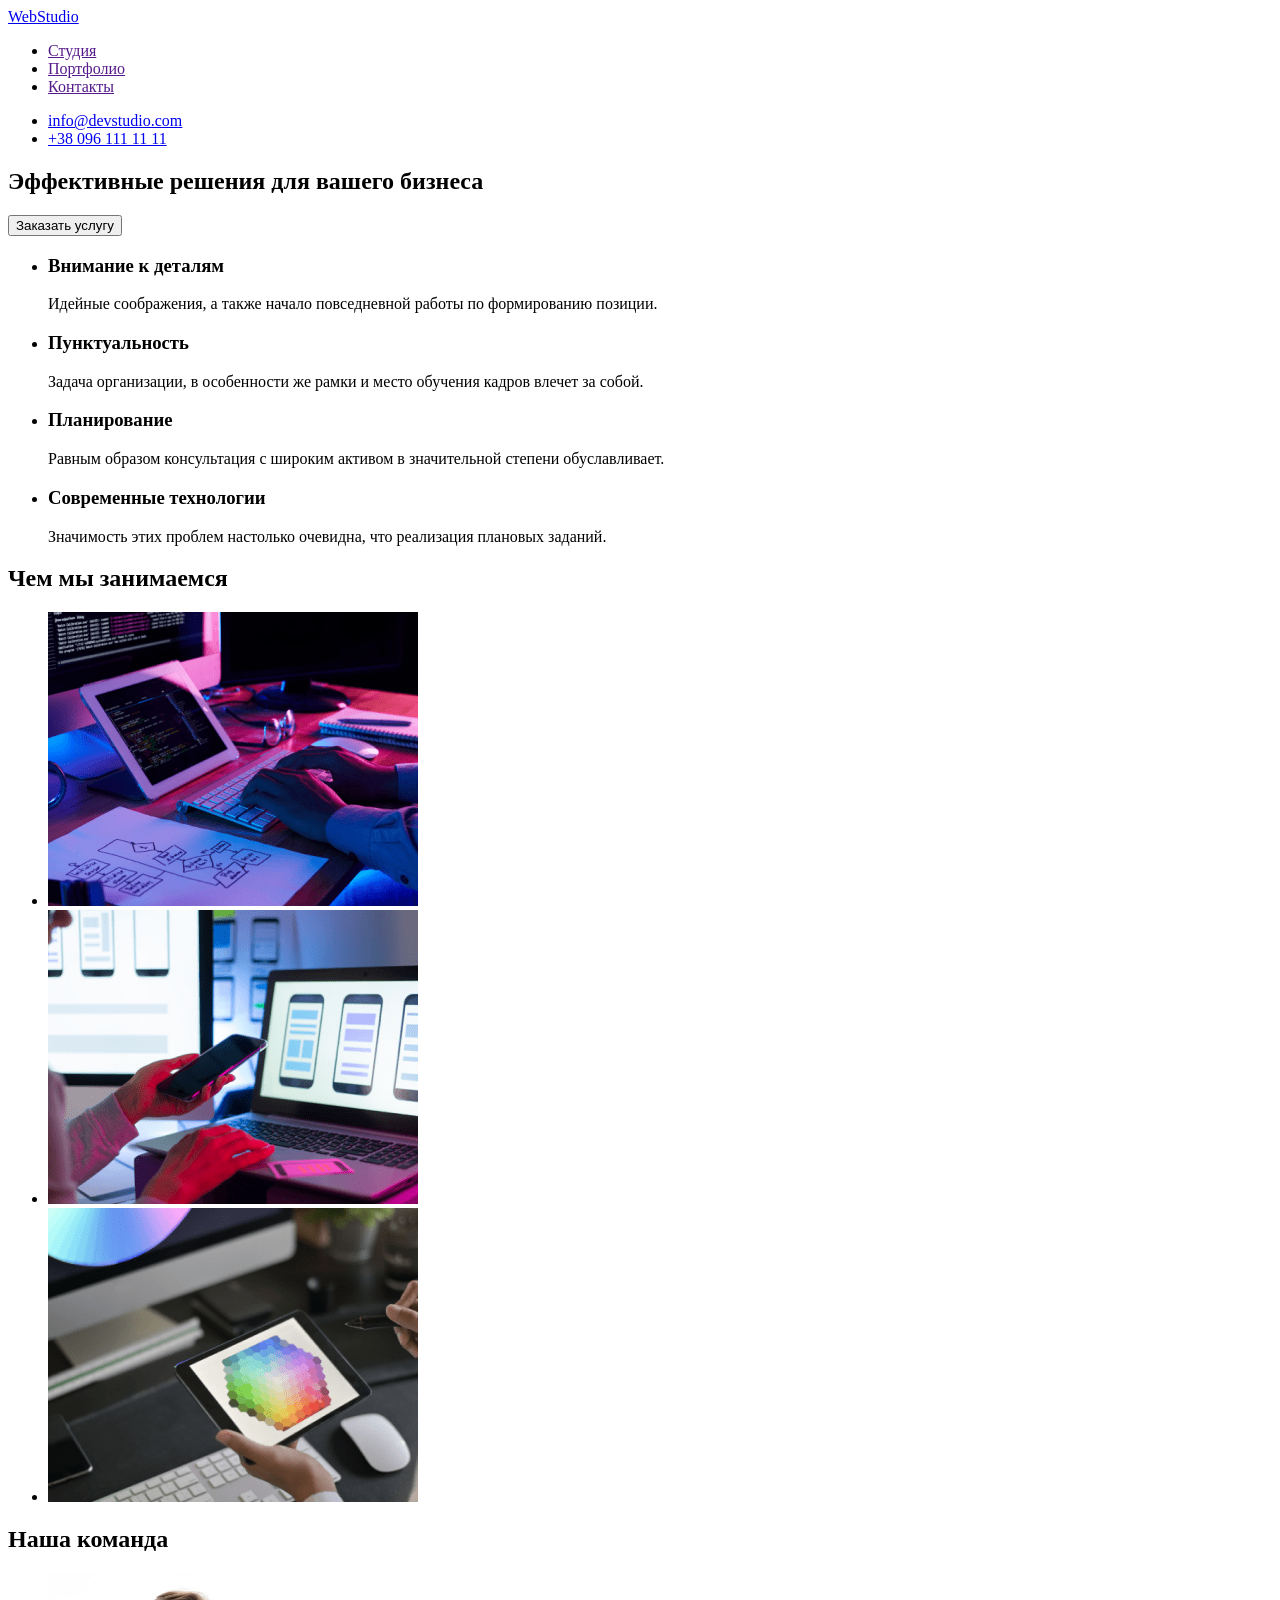
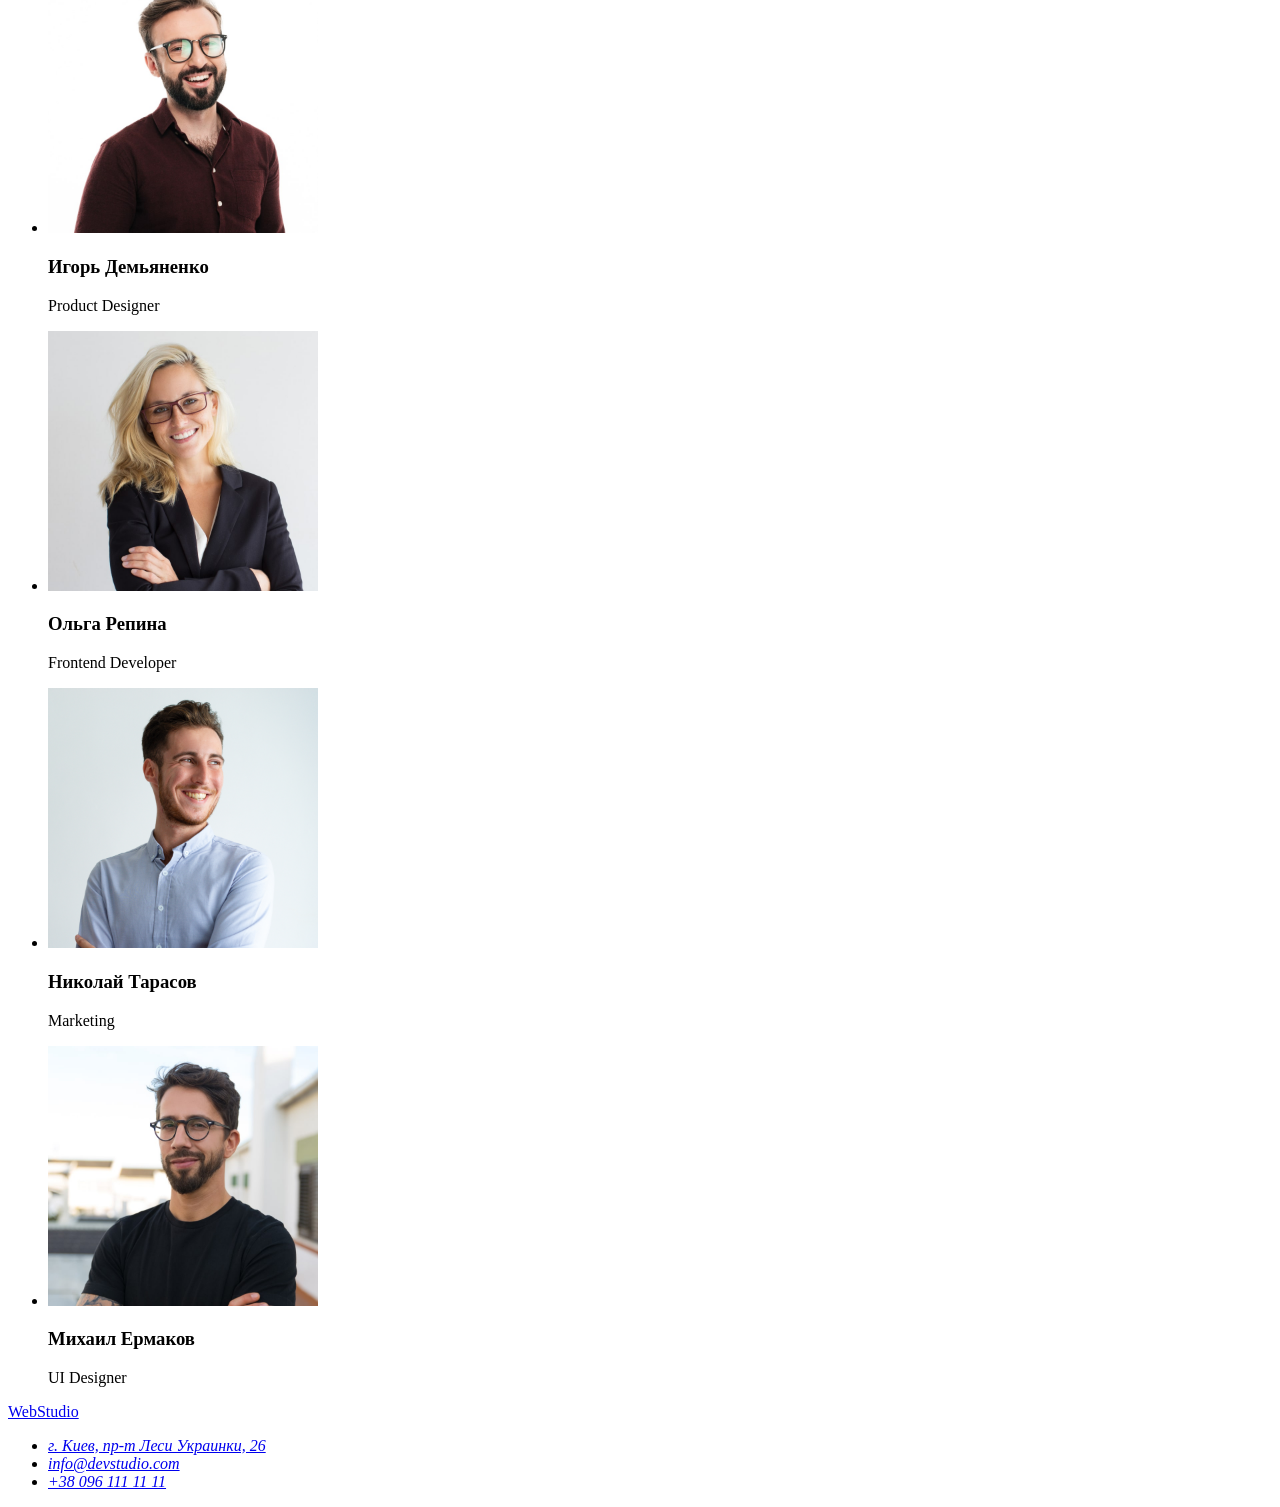
==== index.html @ b65c9125 "bugs fixed" ====
<!DOCTYPE html>
<html lang="ru">

<head>
    <meta charset="UTF-8">
    <meta http-equiv="X-UA-Compatible" content="IE=edge">
    <meta name="viewport" content="width=device-width, initial-scale=1.0">
    <title>Document</title>
</head>

<body>
    <header>
        <nav>
            <a href="/">WebStudio</a>
            <ul>
                <li><a href="">Студия</a></li>
                <li><a href="">Портфолио</a></li>
                <li><a href="">Контакты</a></li>
            </ul>
        </nav>

        <ul>
            <li> <a href="mailto:info@devstudio.com">info@devstudio.com</a></li>
            <li> <a href="tel:+38 096 111 11 11">+38 096 111 11 11</a></li>
        </ul>

        <header>
            <main>

                <section>
                    <h1>
                        Эффективные решения для вашего бизнеса
                    </h1>
                    <button type="Заказать услугу">Заказать услугу </button>
                </section>
                <section>
                    <ul>
                        <li>
                            <h3>Внимание к деталям</h3>
                            <p>Идейные соображения, а также начало повседневной работы по формированию позиции.</p>
                        </li>
                        <li>
                            <h3>Пунктуальность</h3>
                            <p>Задача организации, в особенности же рамки и место обучения кадров влечет за собой.</p>
                        </li>
                        <li>
                            <h3>Планирование</h3>
                            <p>Равным образом консультация с широким активом в значительной степени обуславливает.</p>
                        </li>
                        <li>
                            <h3>Современные технологии</h3>
                            <p>Значимость этих проблем настолько очевидна, что реализация плановых заданий.</p>
                        </li>

                    </ul>
                </section>
                <section>
                    <h2>
                        Чем мы занимаемся
                    </h2>
                    <ul>
                        <li><img src="./img/img-min.png" alt=" веб разроботка " width="370"> </li>
                        <li><img src="./img/img (1)-min.png" alt="мобильная разробка" width="370"> </li>
                        <li><img src="./img/img (2)-min.png" alt="дизайн продукта" width="370"> </li>
                    </ul>
                </section>
                <section>
                    <h2>Наша команда</h2>
                    <ul>
                        <li><img src="./img/img1.jpg" alt="фото нашого работника" width="270">
                            <h3>Игорь Демьяненко</h3>
                            <p>Product Designer</p>
                        </li>
                        <li><img src="./img/img2.jpg" alt="фото нашого работника" width="270">
                            <h3>Ольга Репина</h3>
                            <p>Frontend Developer</p>
                        </li>
                        <li><img src="./img/img3.jpg" alt="фото нашого работника" width="270">
                            <h3>Николай Тарасов</h3>
                            <p>Marketing</p>
                        </li>
                        <li><img src="./img/img4.jpg" alt="фото нашого работника" width="270">
                            <h3>Михаил Ермаков</h3>
                            <p>UI Designer</p>
                        </li>
                    </ul>
                </section>
            </main>
            <footer>
                <a href="/">WebStudio</a>
                <address>
                    <ul>
                        <li><a
                                href="https://www.google.com/maps/place/%D0%B1%D1%83%D0%BB.+%D0%9B%D0%B5%D1%81%D0%B8+%D0%A3%D0%BA%D1%80%D0%B0%D0%B8%D0%BD%D0%BA%D0%B8,+26,+%D0%9A%D0%B8%D0%B5%D0%B2,+%D0%A3%D0%BA%D1%80%D0%B0%D0%B8%D0%BD%D0%B0,+02000/@50.4265807,30.5383858,17z/data=!4m13!1m7!3m6!1s0x40d4cf0e033ecbe9:0x57a4dffefec77da0!2z0LHRg9C7LiDQm9C10YHQuCDQo9C60YDQsNC40L3QutC4LCAyNiwg0JrQuNC10LIsINCj0LrRgNCw0LjQvdCwLCAwMjAwMA!3b1!8m2!3d50.4265807!4d30.5383858!3m4!1s0x40d4cf0e033ecbe9:0x57a4dffefec77da0!8m2!3d50.4265807!4d30.5383858">г.
                                Киев, пр-т Леси Украинки, 26</a></li>
                        <li> <a href="mailto:info@devstudio.com">info@devstudio.com</a></li>
                        <li> <a href="tel:+38 096 111 11 11">+38 096 111 11 11</a></li>
                    </ul>
                </address>
            </footer>

</body>

</html>
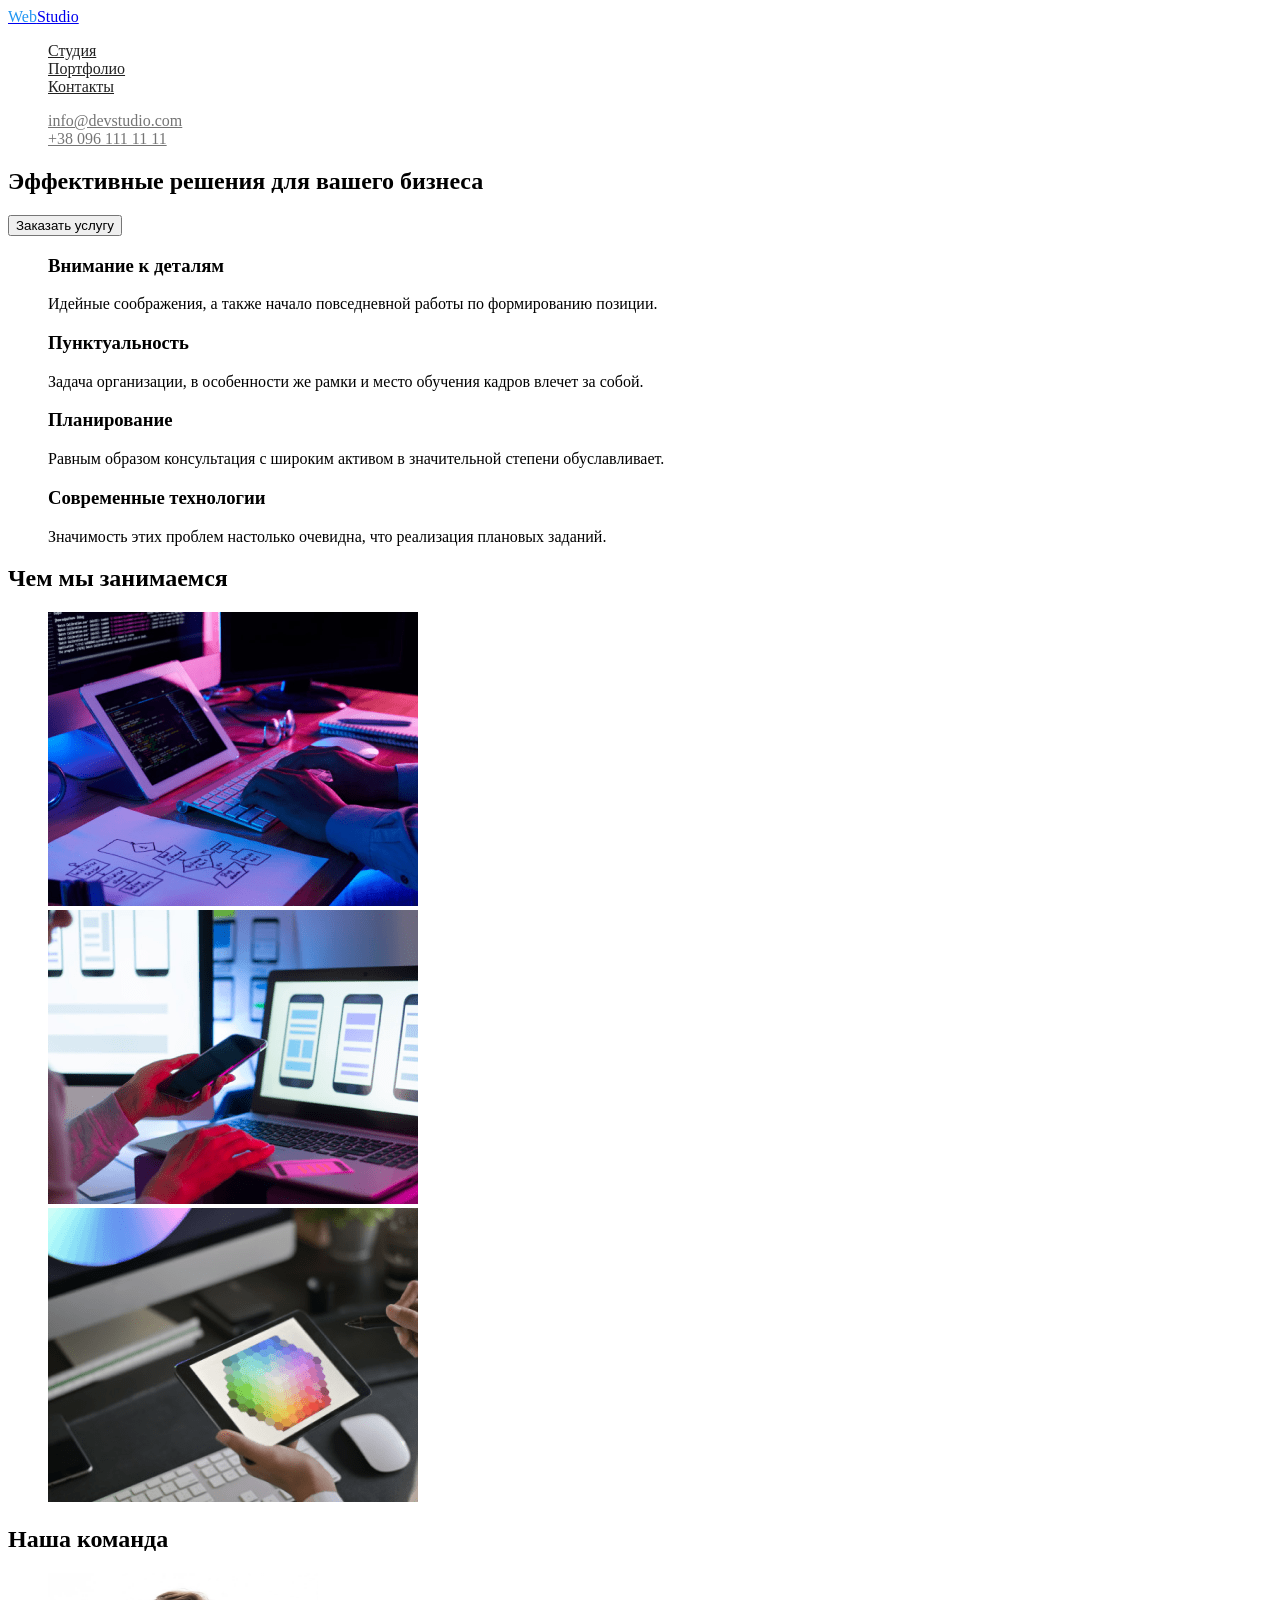
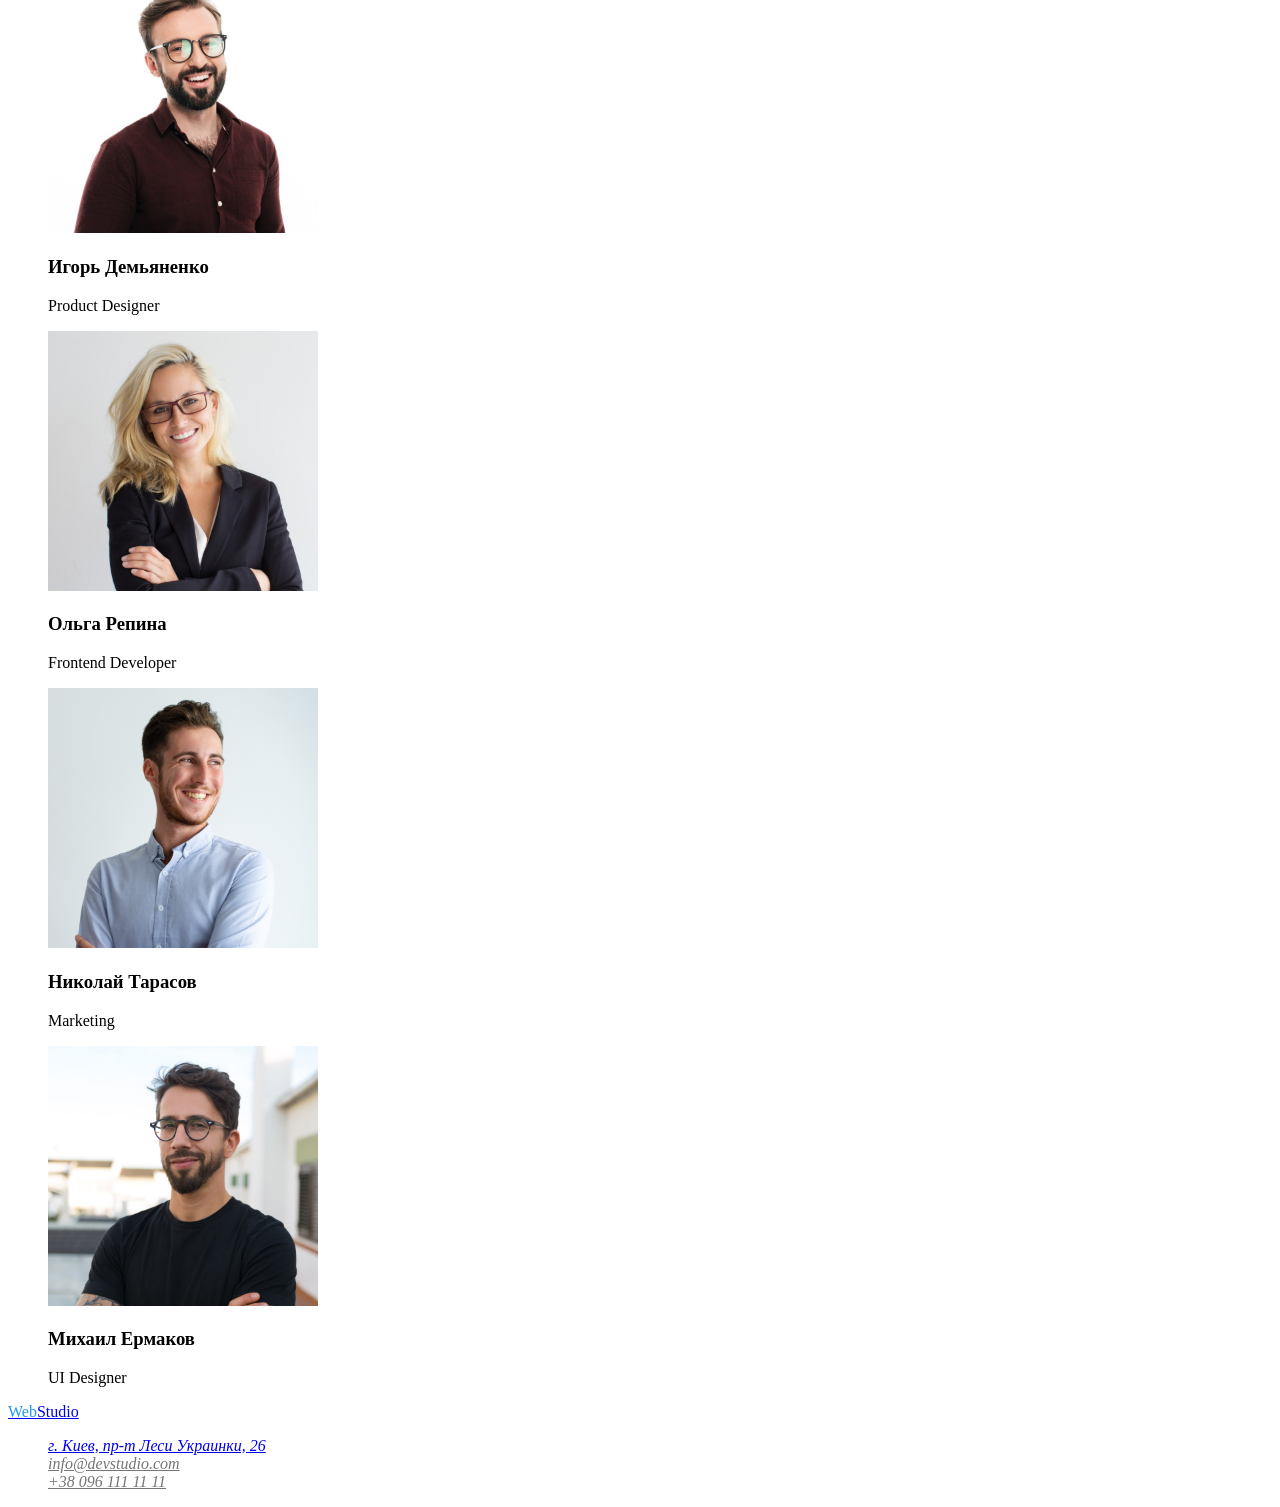
==== commit 2664ef56: "ok" ====
--- a/index.html
+++ b/index.html
@@ -6,34 +6,39 @@
     <meta charset="UTF-8">
     <meta http-equiv="X-UA-Compatible" content="IE=edge">
     <meta name="viewport" content="width=device-width, initial-scale=1.0">
-    <title>Document</title>
+    <title>My page</title> <link rel="stylesheet" href="css/style.css">
 </head>
 
-<body>
-    <header>
-        <nav>
-            <a href="/">WebStudio</a>
-            <ul>
-                <li><a href="">Студия</a></li>
-                <li><a href="">Портфолио</a></li>
-                <li><a href="">Контакты</a></li>
+<body class="page">
+    <!--шапка-->
+    <header class="page-header">
+        <nav >
+            <a href="/" class="logo"> <span class="logo-web">Web</span>Studio</a >
+            <ul class="site-nav list">
+                <li><a href="" class="link">Студия</a></li>
+                <li><a href="" class="link">Портфолио</a></li>
+                <li><a href="" class="link">Контакты</a></li>
             </ul>
         </nav>
 
-        <ul>
-            <li> <a href="mailto:info@devstudio.com">info@devstudio.com</a></li>
-            <li> <a href="tel:+38 096 111 11 11">+38 096 111 11 11</a></li>
+        <ul class="auth a">
+           <li><span class="auth-link"><a href="mailto:info@devstudio.com">info@devstudio.com</a></span></li> 
+           <li><span class="auth-link"><a href="tel:+380961111111">+38 096 111 11 11</a></span></li>
         </ul>
 
-        <header>
+    </header>
             <main>
+
+            <!--блок герой-->
 
                 <section>
                     <h1>
                         Эффективные решения для вашего бизнеса
                     </h1>
-                    <button type="Заказать услугу">Заказать услугу </button>
+                    <button type="button">Заказать услугу </button>
                 </section>
+
+            <!--почему вибирают нас-->
                 <section>
                     <ul>
                         <li>
@@ -52,29 +57,33 @@
                             <h3>Современные технологии</h3>
                             <p>Значимость этих проблем настолько очевидна, что реализация плановых заданий.</p>
                         </li>
+                      </ul>
 
-                    </ul>
                 </section>
+
+                <!--виды услуг-->
                 <section>
                     <h2>
                         Чем мы занимаемся
                     </h2>
                     <ul>
                         <li><img src="./img/img-min.png" alt=" веб разроботка " width="370"> </li>
-                        <li><img src="./img/img (1)-min.png" alt="мобильная разробка" width="370"> </li>
-                        <li><img src="./img/img (2)-min.png" alt="дизайн продукта" width="370"> </li>
+                        <li><img src="./img/img(1)-min.png" alt="мобильная разробка" width="370"> </li>
+                        <li><img src="./img/img(2)-min.png" alt="дизайн продукта" width="370"> </li>
                     </ul>
                 </section>
+
+                <!--наши специалисты-->
                 <section>
                     <h2>Наша команда</h2>
                     <ul>
                         <li><img src="./img/img1.jpg" alt="фото нашого работника" width="270">
                             <h3>Игорь Демьяненко</h3>
-                            <p>Product Designer</p>
+                            <p lang="en">Product Designer</p>
                         </li>
                         <li><img src="./img/img2.jpg" alt="фото нашого работника" width="270">
                             <h3>Ольга Репина</h3>
-                            <p>Frontend Developer</p>
+                            <p lang="en">Frontend Developer</p>
                         </li>
                         <li><img src="./img/img3.jpg" alt="фото нашого работника" width="270">
                             <h3>Николай Тарасов</h3>
@@ -82,24 +91,29 @@
                         </li>
                         <li><img src="./img/img4.jpg" alt="фото нашого работника" width="270">
                             <h3>Михаил Ермаков</h3>
-                            <p>UI Designer</p>
+                            <p lang="en">UI Designer</p>
                         </li>
                     </ul>
                 </section>
+
             </main>
+            
+            
+            <!--как найти нас-->
             <footer>
-                <a href="/">WebStudio</a>
+                <a href="/" class="logo"> <span class="logo-web">Web</span>Studio</a>
                 <address>
                     <ul>
                         <li><a
                                 href="https://www.google.com/maps/place/%D0%B1%D1%83%D0%BB.+%D0%9B%D0%B5%D1%81%D0%B8+%D0%A3%D0%BA%D1%80%D0%B0%D0%B8%D0%BD%D0%BA%D0%B8,+26,+%D0%9A%D0%B8%D0%B5%D0%B2,+%D0%A3%D0%BA%D1%80%D0%B0%D0%B8%D0%BD%D0%B0,+02000/@50.4265807,30.5383858,17z/data=!4m13!1m7!3m6!1s0x40d4cf0e033ecbe9:0x57a4dffefec77da0!2z0LHRg9C7LiDQm9C10YHQuCDQo9C60YDQsNC40L3QutC4LCAyNiwg0JrQuNC10LIsINCj0LrRgNCw0LjQvdCwLCAwMjAwMA!3b1!8m2!3d50.4265807!4d30.5383858!3m4!1s0x40d4cf0e033ecbe9:0x57a4dffefec77da0!8m2!3d50.4265807!4d30.5383858">г.
                                 Киев, пр-т Леси Украинки, 26</a></li>
-                        <li> <a href="mailto:info@devstudio.com">info@devstudio.com</a></li>
-                        <li> <a href="tel:+38 096 111 11 11">+38 096 111 11 11</a></li>
+                        <li class="auth a"> <a href="mailto:info@devstudio.com">info@devstudio.com</a></li>
+                        <li class="auth a"> <a href="tel:+380961111111">+38 096 111 11 11</a></li>
                     </ul>
                 </address>
             </footer>
 
+            
 </body>
 
-</html>+</html>
--- a/css/style.css
+++ b/css/style.css
@@ -0,0 +1,40 @@
+ page {
+     
+ background-color: #fff;
+ color: #757575;
+ }
+ ul{
+     list-style: none;
+ }
+
+ .logo-web{
+     color: #2196F3
+    }
+ /* site-nav */
+ .site-nav .link {
+     color: #212121;
+ }
+
+ .site-nav .link:hover,
+ .site-nav .link:focus{
+     color: #2196F3;
+ }
+ .auth a {
+    color:#757575;
+
+ }
+ .auth-link :hover,
+ .auth-link :focus {
+     color: #2196F3;
+ }
+ 
+ 
+ /*основной цвет текста #757575 */
+ /* второй цвет текста: #212121 */ 
+ /*цвет веб текста #2196F3*/
+ /*цевт в блоке герой текста #ffffff */
+ /* цвет акцент   #2196F3; */
+ /*  цвет фона 1 #2F303A */
+ /*  цвет фона 2 #E5E5E5 */
+ /* цвет фона 3 #F5F4FA */
+ 
